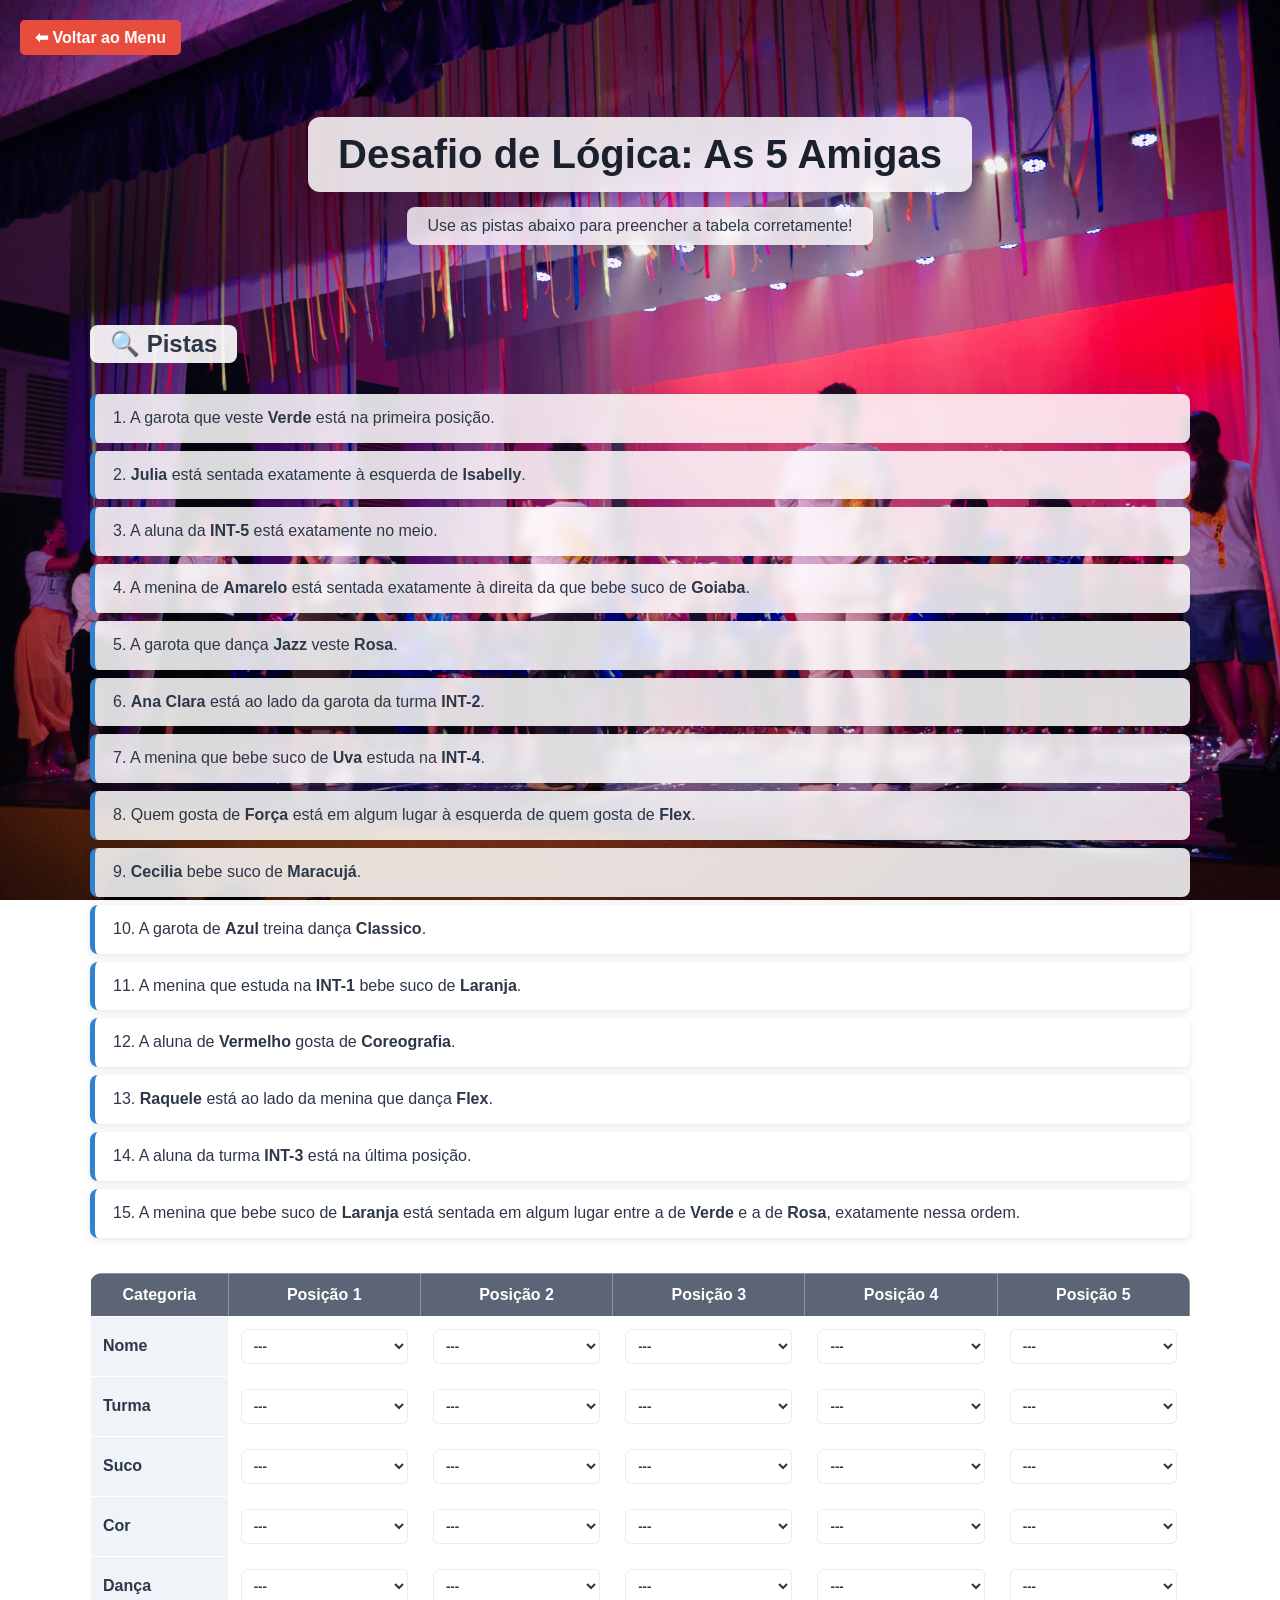
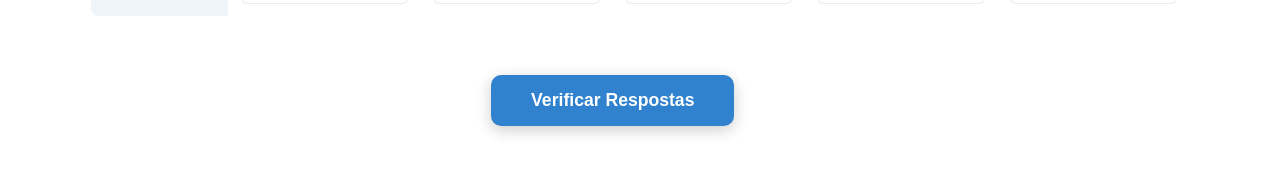
==== jogo1.html @ 6824f4b5 "Add files via upload" ====
<!DOCTYPE html>
<html lang="pt-BR">
<head>
    <meta charset="UTF-8">
    <meta name="viewport" content="width=device-width, initial-scale=1.0">
    <title>Jogo de Lógica - Amigas na Dança</title>
    <link rel="stylesheet" href="style.css">
</head>
<body>

<a href="index.html" class="btn-voltar-topo">⬅ Voltar ao Menu</a>
    <header>
        <h1>Desafio de Lógica: As 5 Amigas</h1>
        <p>Use as pistas abaixo para preencher a tabela corretamente!</p>
    </header>

    <main class="container">
        <section class="pistas-container">
            <h2>🔍 Pistas</h2>
            <ul id="lista-pistas">
                <li id="pista-1">1. A garota que veste <strong>Verde</strong> está na primeira posição.</li>
                <li id="pista-2">2. <strong>Julia</strong> está sentada exatamente à esquerda de <strong>Isabelly</strong>.</li>
                <li id="pista-3">3. A aluna da <strong>INT-5</strong> está exatamente no meio.</li>
                <li id="pista-4">4. A menina de <strong>Amarelo</strong> está sentada exatamente à direita da que bebe suco de <strong>Goiaba</strong>.</li>
                <li id="pista-5">5. A garota que dança <strong>Jazz</strong> veste <strong>Rosa</strong>.</li>
                <li id="pista-6">6. <strong>Ana Clara</strong> está ao lado da garota da turma <strong>INT-2</strong>.</li>
                <li id="pista-7">7. A menina que bebe suco de <strong>Uva</strong> estuda na <strong>INT-4</strong>.</li>
                <li id="pista-8">8. Quem gosta de <strong>Força</strong> está em algum lugar à esquerda de quem gosta de <strong>Flex</strong>.</li>
                <li id="pista-9">9. <strong>Cecilia</strong> bebe suco de <strong>Maracujá</strong>.</li>
                <li id="pista-10">10. A garota de <strong>Azul</strong> treina dança <strong>Classico</strong>.</li>
                <li id="pista-11">11. A menina que estuda na <strong>INT-1</strong> bebe suco de <strong>Laranja</strong>.</li>
                <li id="pista-12">12. A aluna de <strong>Vermelho</strong> gosta de <strong>Coreografia</strong>.</li>
                <li id="pista-13">13. <strong>Raquele</strong> está ao lado da menina que dança <strong>Flex</strong>.</li>
                <li id="pista-14">14. A aluna da turma <strong>INT-3</strong> está na última posição.</li>
                <li id="pista-15">15. A menina que bebe suco de <strong>Laranja</strong> está sentada em algum lugar entre a de <strong>Verde</strong> e a de <strong>Rosa</strong>, exatamente nessa ordem.</li>
            </ul>
        </section>

        <section class="tabuleiro-container">
            <table id="tabuleiro">
                <thead>
                    <tr>
                        <th>Categoria</th>
                        <th>Posição 1</th>
                        <th>Posição 2</th>
                        <th>Posição 3</th>
                        <th>Posição 4</th>
                        <th>Posição 5</th>
                    </tr>
                </thead>
                <tbody>
                    <tr data-categoria="Nome">
                        <td class="categoria-header">Nome</td>
                    </tr>
                    <tr data-categoria="Turma">
                        <td class="categoria-header">Turma</td>
                    </tr>
                    <tr data-categoria="Suco">
                        <td class="categoria-header">Suco</td>
                    </tr>
                    <tr data-categoria="Cor">
                        <td class="categoria-header">Cor</td>
                    </tr>
                    <tr data-categoria="Danca">
                        <td class="categoria-header">Dança</td>
                    </tr>
                </tbody>
            </table>

            <div class="acoes">
                <button id="btn-verificar">Verificar Respostas</button>
                <p id="mensagem-resultado"></p>
            </div>
        </section>
    </main>

    <script src="script.js"></script>
</body>
</html>
---- style.css ----
:root {
    --primary: #4a5568;
    --accent: #3182ce;
    --success: #38a169;
    --error: #e53e3e;
    --bg: #f7fafc;
    --text: #2d3748;
}

body {
    font-family: 'Segoe UI', Tahoma, Geneva, Verdana, sans-serif;
    
    /* Configuração da Imagem de Fundo Local */
    background-image: url('fundo.jpg'); 
    background-size: cover;             
    background-position: center;         
    background-repeat: no-repeat;        
    background-attachment: fixed;        
    
    color: var(--text);
    margin: 0;
    padding: 20px;
}

header {
    text-align: center;
    margin-bottom: 40px;
}

/* Título com fundo protetor */
header h1 {
    display: inline-block; /* Faz o fundo envolver apenas o texto */
    background: rgba(255, 255, 255, 0.85);
    padding: 15px 30px;
    border-radius: 12px;
    backdrop-filter: blur(8px);
    -webkit-backdrop-filter: blur(8px);
    box-shadow: 0 4px 15px rgba(0, 0, 0, 0.1);
    margin-bottom: 15px;
    color: #1a202c;
    font-size: 2.5rem;
}

/* Subtítulo com fundo protetor */
header p {
    display: block;
    max-width: fit-content;
    margin: 0 auto;
    background: rgba(255, 255, 255, 0.8);
    padding: 10px 20px;
    border-radius: 8px;
    backdrop-filter: blur(6px);
    -webkit-backdrop-filter: blur(6px);
    box-shadow: 0 2px 10px rgba(0, 0, 0, 0.05);
    font-weight: 500;
}

.container {
    display: block;
    max-width: 1100px;
    margin: 0 auto;
}

/* Container de Pistas sem fundo (Livre para ver a foto) */
.pistas-container {
    background: none;
    padding: 0;
    box-shadow: none;
    margin-bottom: 35px;
}

/* Título das pistas com fundo leve */
.pistas-container h2 {
    display: inline-block;
    background: rgba(255, 255, 255, 0.9);
    padding: 5px 20px;
    border-radius: 8px;
    margin-bottom: 15px;
}

.pistas-container ul {
    padding-left: 0;
    list-style-type: none;
    line-height: 1.8;
}

/* Frases individuais com tarja de fundo */
.pistas-container li {
    margin-bottom: 8px;
    padding: 10px 18px;
    border-radius: 8px;
    background: rgba(255, 255, 255, 0.85); 
    backdrop-filter: blur(5px);
    -webkit-backdrop-filter: blur(5px);
    box-shadow: 0 2px 8px rgba(0,0,0,0.1);
    display: block; /* Ocupa a largura disponível */
    width: 100%; 
    box-sizing: border-box;
    transition: all 0.3s ease;
    border-left: 5px solid var(--accent); /* Detalhe lateral para elegância */
}

/* Pista errada (Grifado vermelho) */
.pistas-container li.pista-errada {
    color: var(--error) !important;
    background-color: rgba(255, 235, 235, 0.95) !important;
    text-decoration: line-through underline !important;
    font-weight: bold !important;
    border-left-color: var(--error) !important;
}

/* Pista certa (Grifado cinza) */
.pistas-container li.pista-certa {
    color: #a0aec0 !important;
    background-color: rgba(247, 250, 252, 0.6) !important;
    text-decoration: line-through !important;
    font-weight: normal !important;
    border-left-color: #cbd5e0 !important;
}

.tabuleiro-container {
    background: none;
    padding: 0;
    box-shadow: none;
    margin-bottom: 25px;
}

/* Tabela transparente com efeito de vidro nas células */
table {
    width: 100%;
    border-collapse: collapse;
    background: none; 
    border-radius: 12px;
    overflow: hidden;
}

th, td {
    border: 1px solid rgba(255, 255, 255, 0.3);
    padding: 12px;
    text-align: center;
}

th {
    background-color: rgba(74, 85, 104, 0.9); 
    color: white;
}

td {
    background-color: rgba(255, 255, 255, 0.15); /* Células bem transparentes */
    backdrop-filter: blur(4px);
}

.categoria-header {
    font-weight: bold;
    background-color: rgba(237, 242, 247, 0.85) !important;
    text-align: left;
    color: var(--text);
}

/* MENUS DE SELEÇÃO: BLOQUEADOS PARA NÃO EXIBIREM BORDAS VERDES OU VERMELHAS */
#tabuleiro select {
    width: 100%;
    padding: 8px;
    
    /* Define uma borda fixa e neutra impedindo alterações externas */
    border: 1px solid rgba(226, 232, 240, 0.8) !important; 
    
    border-radius: 6px;
    background-color: rgba(255, 255, 255, 0.9);
    color: var(--text);
    font-weight: 600;
    cursor: pointer;
    outline: none !important;
    box-shadow: none !important;
    transition: background-color 0.3s ease;
}

#tabuleiro select:focus {
    outline: none !important;
    
    /* Mantém rigorosamente a mesma cor de borda quando clicado */
    border: 1px solid rgba(226, 232, 240, 0.8) !important; 
    
    background-color: #ffffff;
    box-shadow: none !important;
}

.acoes {
    margin-top: 30px;
    text-align: center;
}

button {
    background-color: var(--accent);
    color: white;
    border: none;
    padding: 15px 40px;
    font-size: 1.1rem;
    font-weight: bold;
    border-radius: 10px;
    cursor: pointer;
    transition: all 0.3s;
    box-shadow: 0 4px 15px rgba(0,0,0,0.2);
}

button:hover {
    background-color: #2b6cb0;
    transform: translateY(-2px);
    box-shadow: 0 6px 20px rgba(0,0,0,0.25);
}

#mensagem-resultado {
    margin-top: 20px;
    font-size: 1.2rem;
    font-weight: bold;
    background: rgba(255, 255, 255, 0.8);
    display: inline-block;
    padding: 10px 25px;
    border-radius: 8px;
}

.correto { color: var(--success); }
.incorreto { color: var(--error); }

.btn-voltar-topo {
    display: inline-block;
    background-color: #e74c3c;
    color: white;
    text-decoration: none;
    padding: 8px 15px;
    border-radius: 5px;
    font-weight: bold;
    margin-bottom: 15px;
    transition: 0.3s;
}

.btn-voltar-topo:hover {
    background-color: #c0392b;
    transform: scale(1.05);
}

header {
    text-align: center;
    padding: 20px;
}
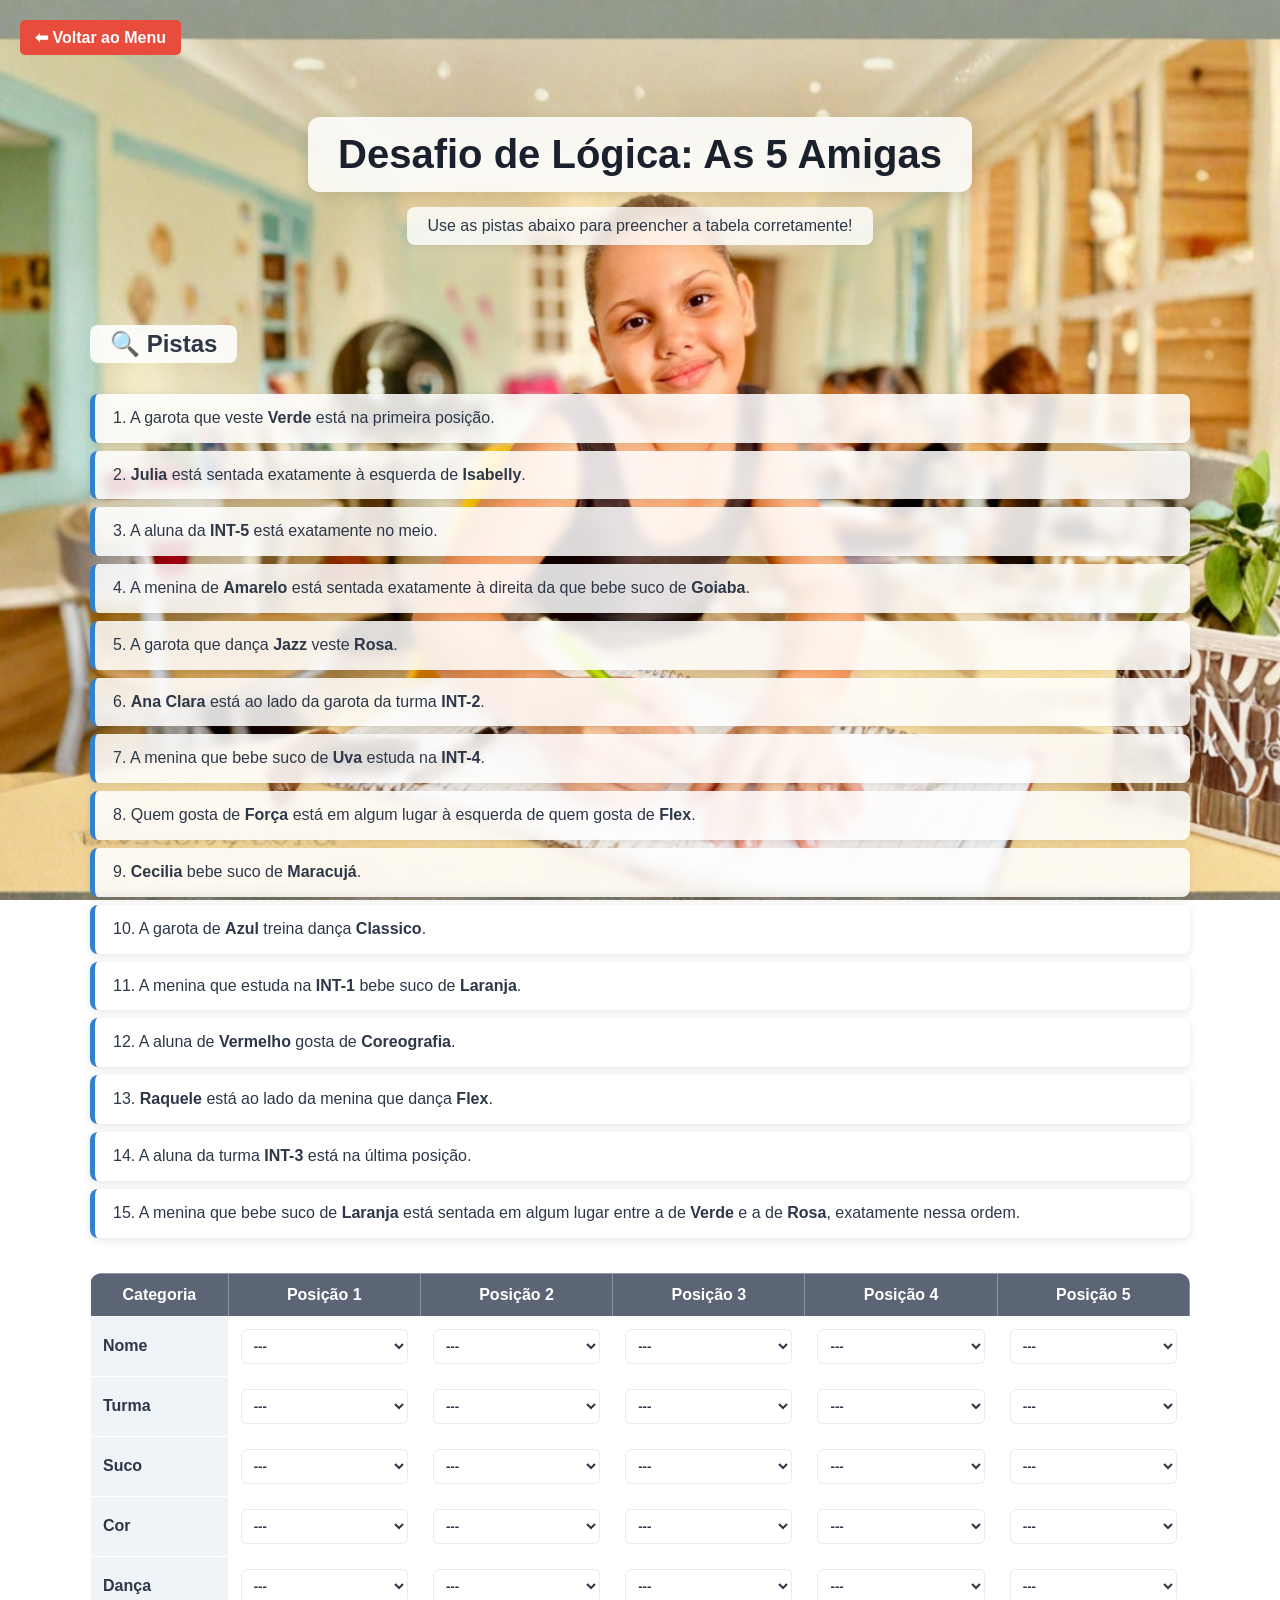
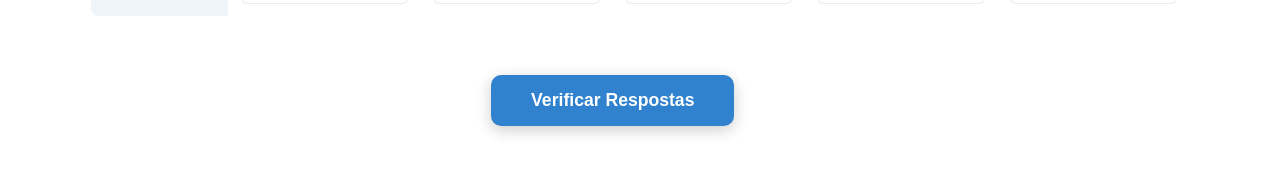
==== commit 8fe12280: "Add files via upload" ====
--- a/jogo1.html
+++ b/jogo1.html
@@ -3,8 +3,14 @@
 <head>
     <meta charset="UTF-8">
     <meta name="viewport" content="width=device-width, initial-scale=1.0">
-    <title>Jogo de Lógica - Amigas na Dança</title>
+    <title>Enigma 2: Mostra Coreográfica</title>
     <link rel="stylesheet" href="style.css">
+
+    <style>
+        body {
+            background-image: url('fundo-enigma1.jpg'); /* Nome exato da imagem do festival de dança */
+        }
+    </style>
 </head>
 <body>
 
--- a/style.css
+++ b/style.css
@@ -11,7 +11,6 @@
     font-family: 'Segoe UI', Tahoma, Geneva, Verdana, sans-serif;
     
     /* Configuração da Imagem de Fundo Local */
-    background-image: url('fundo.jpg'); 
     background-size: cover;             
     background-position: center;         
     background-repeat: no-repeat;        
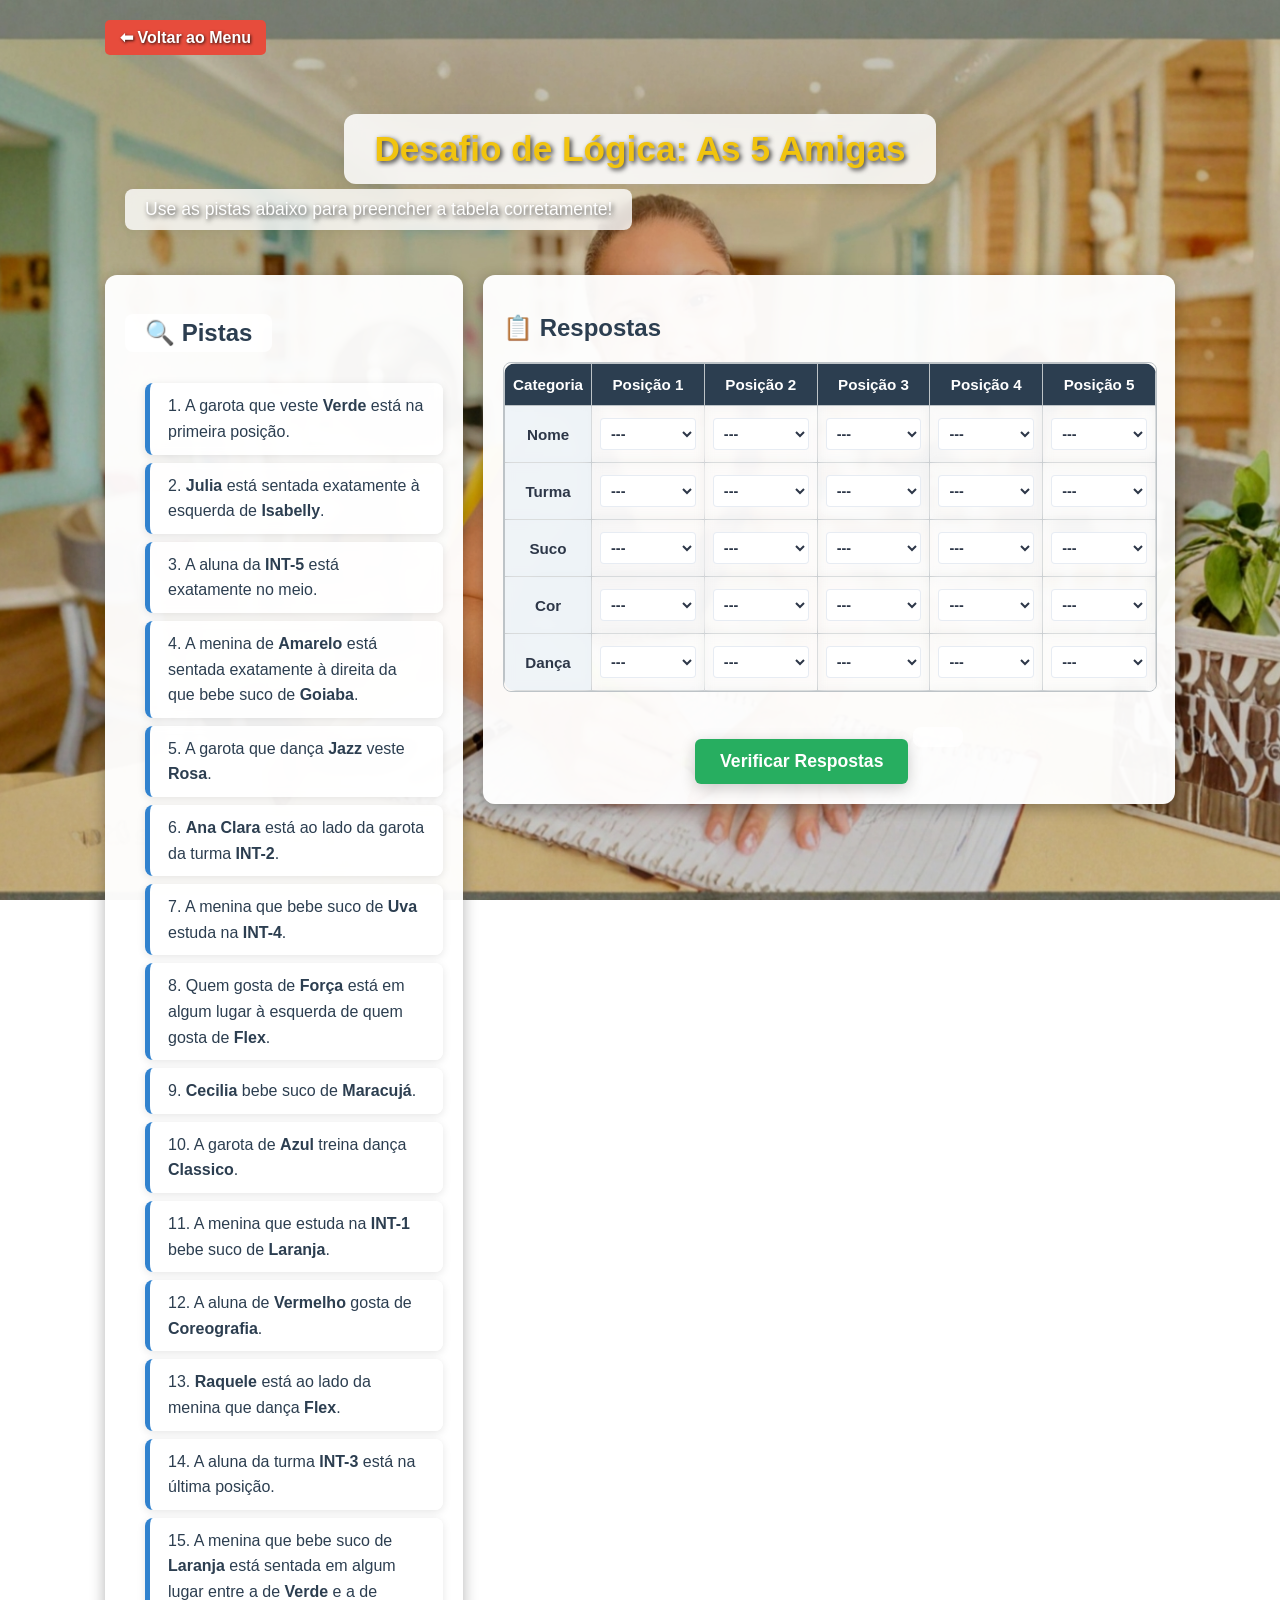
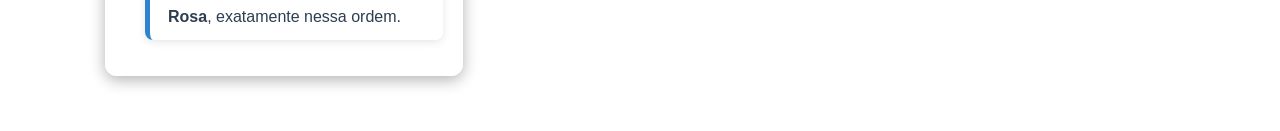
==== commit 763a176c: "Add files via upload" ====
--- a/jogo1.html
+++ b/jogo1.html
@@ -3,82 +3,234 @@
 <head>
     <meta charset="UTF-8">
     <meta name="viewport" content="width=device-width, initial-scale=1.0">
-    <title>Enigma 2: Mostra Coreográfica</title>
+    <title>Enigma 1: O Mistério das Alunas</title>
     <link rel="stylesheet" href="style.css">
 
     <style>
+        /* 1. SEGREDO DO RACHA CUCA: Remove o fundo do body e trata as margens */
         body {
-            background-image: url('fundo-enigma1.jpg'); /* Nome exato da imagem do festival de dança */
+            margin: 0;
+            padding: 0;
+            font-family: Arial, sans-serif;
+            min-height: 100vh;
+            position: relative;
+        }
+
+        /* 🖼️ DIV DE FUNDO BLINDADA: Imagem fixa e 100% proporcional em PC e Celular */
+        .bg-fixo-container {
+            position: fixed;
+            top: 0;
+            left: 0;
+            width: 100vw;
+            height: 100vh;
+            z-index: -2; /* Fica atrás de absolutamente tudo */
+            overflow: hidden;
+        }
+
+        .bg-fixo-container img {
+            width: 100%;
+            height: 100%;
+            object-fit: cover; /* Recorta as bordas se necessário, mas NUNCA estica */
+            object-position: center; /* Mantém o foco no meio da foto */
+        }
+
+        /* Máscara opcional para dar leitura aos textos */
+        .bg-overlay {
+            position: fixed;
+            top: 0;
+            left: 0;
+            width: 100vw;
+            height: 100vh;
+            background-color: rgba(0, 0, 0, 0.2); /* Deixa o fundo levemente mais escuro */
+            z-index: -1;
+        }
+
+        /* Estrutura do Conteúdo */
+        .container {
+            width: 100%;
+            max-width: 1100px;
+            margin: 0 auto;
+            padding: 20px 15px;
+            box-sizing: border-box;
+        }
+
+        .main-content {
+            display: flex;
+            flex-direction: column;
+            gap: 20px;
+        }
+
+        @media (min-width: 900px) {
+            .main-content {
+                flex-direction: row;
+                align-items: flex-start;
+            }
+            .pistas-container { flex: 1; }
+            .tabuleiro-container { flex: 1.2; }
+        }
+
+        .pistas-container, .tabuleiro-container {
+            background-color: rgba(255, 255, 255, 0.96);
+            padding: 20px;
+            border-radius: 12px;
+            box-shadow: 0 4px 15px rgba(0,0,0,0.3);
+            color: #2c3e50;
+            box-sizing: border-box;
+        }
+
+        /* 📱 ROLAGEM DA TABELA */
+        .table-wrapper {
+            width: 100%;
+            overflow-x: auto;
+            -webkit-overflow-scrolling: touch;
+            border-radius: 8px;
+            border: 1px solid #bdc3c7;
+            margin-bottom: 20px;
+        }
+
+        #tabuleiro {
+            width: 100%;
+            border-collapse: collapse;
+            min-width: 650px;
+        }
+
+        #tabuleiro th, #tabuleiro td {
+            padding: 12px 8px;
+            text-align: center;
+            border: 1px solid #bdc3c7;
+            font-size: 0.95rem;
+        }
+
+        th {
+            background-color: #2c3e50;
+            color: white;
+        }
+
+        .categoria-header {
+            background-color: #f8f9fa;
+            font-weight: bold;
+        }
+
+        #tabuleiro select {
+            width: 100%;
+            padding: 6px;
+            border-radius: 4px;
+            border: 1px solid #bdc3c7;
+            background-color: white;
+            font-size: 0.9rem;
+        }
+
+        .acoes {
+            text-align: center;
+            margin-top: 15px;
+        }
+
+        #btn-verificar {
+            background-color: #27ae60;
+            color: white;
+            border: none;
+            padding: 12px 25px;
+            font-size: 1.1rem;
+            font-weight: bold;
+            border-radius: 6px;
+            cursor: pointer;
+            transition: 0.2s;
+        }
+
+        #btn-verificar:hover {
+            background-color: #219653;
+            transform: scale(1.03);
+        }
+
+        #lista-pistas {
+            padding-left: 20px;
+            line-height: 1.6;
+        }
+
+        #lista-pistas li {
+            margin-bottom: 8px;
+            font-size: 1rem;
         }
     </style>
 </head>
 <body>
 
-<a href="index.html" class="btn-voltar-topo">⬅ Voltar ao Menu</a>
-    <header>
-        <h1>Desafio de Lógica: As 5 Amigas</h1>
-        <p>Use as pistas abaixo para preencher a tabela corretamente!</p>
-    </header>
-
-    <main class="container">
-        <section class="pistas-container">
-            <h2>🔍 Pistas</h2>
-            <ul id="lista-pistas">
-                <li id="pista-1">1. A garota que veste <strong>Verde</strong> está na primeira posição.</li>
-                <li id="pista-2">2. <strong>Julia</strong> está sentada exatamente à esquerda de <strong>Isabelly</strong>.</li>
-                <li id="pista-3">3. A aluna da <strong>INT-5</strong> está exatamente no meio.</li>
-                <li id="pista-4">4. A menina de <strong>Amarelo</strong> está sentada exatamente à direita da que bebe suco de <strong>Goiaba</strong>.</li>
-                <li id="pista-5">5. A garota que dança <strong>Jazz</strong> veste <strong>Rosa</strong>.</li>
-                <li id="pista-6">6. <strong>Ana Clara</strong> está ao lado da garota da turma <strong>INT-2</strong>.</li>
-                <li id="pista-7">7. A menina que bebe suco de <strong>Uva</strong> estuda na <strong>INT-4</strong>.</li>
-                <li id="pista-8">8. Quem gosta de <strong>Força</strong> está em algum lugar à esquerda de quem gosta de <strong>Flex</strong>.</li>
-                <li id="pista-9">9. <strong>Cecilia</strong> bebe suco de <strong>Maracujá</strong>.</li>
-                <li id="pista-10">10. A garota de <strong>Azul</strong> treina dança <strong>Classico</strong>.</li>
-                <li id="pista-11">11. A menina que estuda na <strong>INT-1</strong> bebe suco de <strong>Laranja</strong>.</li>
-                <li id="pista-12">12. A aluna de <strong>Vermelho</strong> gosta de <strong>Coreografia</strong>.</li>
-                <li id="pista-13">13. <strong>Raquele</strong> está ao lado da menina que dança <strong>Flex</strong>.</li>
-                <li id="pista-14">14. A aluna da turma <strong>INT-3</strong> está na última posição.</li>
-                <li id="pista-15">15. A menina que bebe suco de <strong>Laranja</strong> está sentada em algum lugar entre a de <strong>Verde</strong> e a de <strong>Rosa</strong>, exatamente nessa ordem.</li>
-            </ul>
-        </section>
-
-        <section class="tabuleiro-container">
-            <table id="tabuleiro">
-                <thead>
-                    <tr>
-                        <th>Categoria</th>
-                        <th>Posição 1</th>
-                        <th>Posição 2</th>
-                        <th>Posição 3</th>
-                        <th>Posição 4</th>
-                        <th>Posição 5</th>
-                    </tr>
-                </thead>
-                <tbody>
-                    <tr data-categoria="Nome">
-                        <td class="categoria-header">Nome</td>
-                    </tr>
-                    <tr data-categoria="Turma">
-                        <td class="categoria-header">Turma</td>
-                    </tr>
-                    <tr data-categoria="Suco">
-                        <td class="categoria-header">Suco</td>
-                    </tr>
-                    <tr data-categoria="Cor">
-                        <td class="categoria-header">Cor</td>
-                    </tr>
-                    <tr data-categoria="Danca">
-                        <td class="categoria-header">Dança</td>
-                    </tr>
-                </tbody>
-            </table>
-
-            <div class="acoes">
-                <button id="btn-verificar">Verificar Respostas</button>
-                <p id="mensagem-resultado"></p>
-            </div>
-        </section>
-    </main>
+    <div class="bg-fixo-container">
+        <img src="fundo-enigma1.jpg" alt="Fundo Festival de Dança">
+    </div>
+    <div class="bg-overlay"></div>
+
+    <div class="container">
+        <a href="index.html" class="btn-voltar-topo" style="display: inline-block; margin-bottom: 15px; color: white; text-decoration: none; font-weight: bold; text-shadow: 1px 1px 3px rgba(0,0,0,0.8);">⬅ Voltar ao Menu</a>
+        
+        <header style="text-align: center; color: white; margin-bottom: 25px; text-shadow: 2px 2px 5px rgba(0,0,0,0.8);">
+            <h1 style="color: #f1c40f; margin-bottom: 5px; font-size: 2.2rem;">Desafio de Lógica: As 5 Amigas</h1>
+            <p style="margin: 0; font-size: 1.1rem;">Use as pistas abaixo para preencher a tabela corretamente!</p>
+        </header>
+
+        <main class="main-content">
+            <section class="pistas-container">
+                <h2>🔍 Pistas</h2>
+                <ul id="lista-pistas">
+                    <li id="pista-1">1. A garota que veste <strong>Verde</strong> está na primeira posição.</li>
+                    <li id="pista-2">2. <strong>Julia</strong> está sentada exatamente à esquerda de <strong>Isabelly</strong>.</li>
+                    <li id="pista-3">3. A aluna da <strong>INT-5</strong> está exatamente no meio.</li>
+                    <li id="pista-4">4. A menina de <strong>Amarelo</strong> está sentada exatamente à direita da que bebe suco de <strong>Goiaba</strong>.</li>
+                    <li id="pista-5">5. A garota que dança <strong>Jazz</strong> veste <strong>Rosa</strong>.</li>
+                    <li id="pista-6">6. <strong>Ana Clara</strong> está ao lado da garota da turma <strong>INT-2</strong>.</li>
+                    <li id="pista-7">7. A menina que bebe suco de <strong>Uva</strong> estuda na <strong>INT-4</strong>.</li>
+                    <li id="pista-8">8. Quem gosta de <strong>Força</strong> está em algum lugar à esquerda de quem gosta de <strong>Flex</strong>.</li>
+                    <li id="pista-9">9. <strong>Cecilia</strong> bebe suco de <strong>Maracujá</strong>.</li>
+                    <li id="pista-10">10. A garota de <strong>Azul</strong> treina dança <strong>Classico</strong>.</li>
+                    <li id="pista-11">11. A menina que estuda na <strong>INT-1</strong> bebe suco de <strong>Laranja</strong>.</li>
+                    <li id="pista-12">12. A aluna de <strong>Vermelho</strong> gosta de <strong>Coreografia</strong>.</li>
+                    <li id="pista-13">13. <strong>Raquele</strong> está ao lado da menina que dança <strong>Flex</strong>.</li>
+                    <li id="pista-14">14. A aluna da turma <strong>INT-3</strong> está na última posição.</li>
+                    <li id="pista-15">15. A menina que bebe suco de <strong>Laranja</strong> está sentada em algum lugar entre a de <strong>Verde</strong> e a de <strong>Rosa</strong>, exatamente nessa ordem.</li>
+                </ul>
+            </section>
+
+            <section class="tabuleiro-container">
+                <h2>📋 Respostas</h2>
+                <div class="table-wrapper">
+                    <table id="tabuleiro">
+                        <thead>
+                            <tr>
+                                <th>Categoria</th>
+                                <th>Posição 1</th>
+                                <th>Posição 2</th>
+                                <th>Posição 3</th>
+                                <th>Posição 4</th>
+                                <th>Posição 5</th>
+                            </tr>
+                        </thead>
+                        <tbody>
+                            <tr data-categoria="Nome">
+                                <td class="categoria-header">Nome</td>
+                            </tr>
+                            <tr data-categoria="Turma">
+                                <td class="categoria-header">Turma</td>
+                            </tr>
+                            <tr data-categoria="Suco">
+                                <td class="categoria-header">Suco</td>
+                            </tr>
+                            <tr data-categoria="Cor">
+                                <td class="categoria-header">Cor</td>
+                            </tr>
+                            <tr data-categoria="Danca">
+                                <td class="categoria-header">Dança</td>
+                            </tr>
+                        </tbody>
+                    </table>
+                </div>
+
+                <div class="acoes">
+                    <button id="btn-verificar">Verificar Respostas</button>
+                    <p id="mensagem-resultado" style="margin-top: 15px; font-weight: bold;"></p>
+                </div>
+            </section>
+        </main>
+    </div>
 
     <script src="script.js"></script>
 </body>
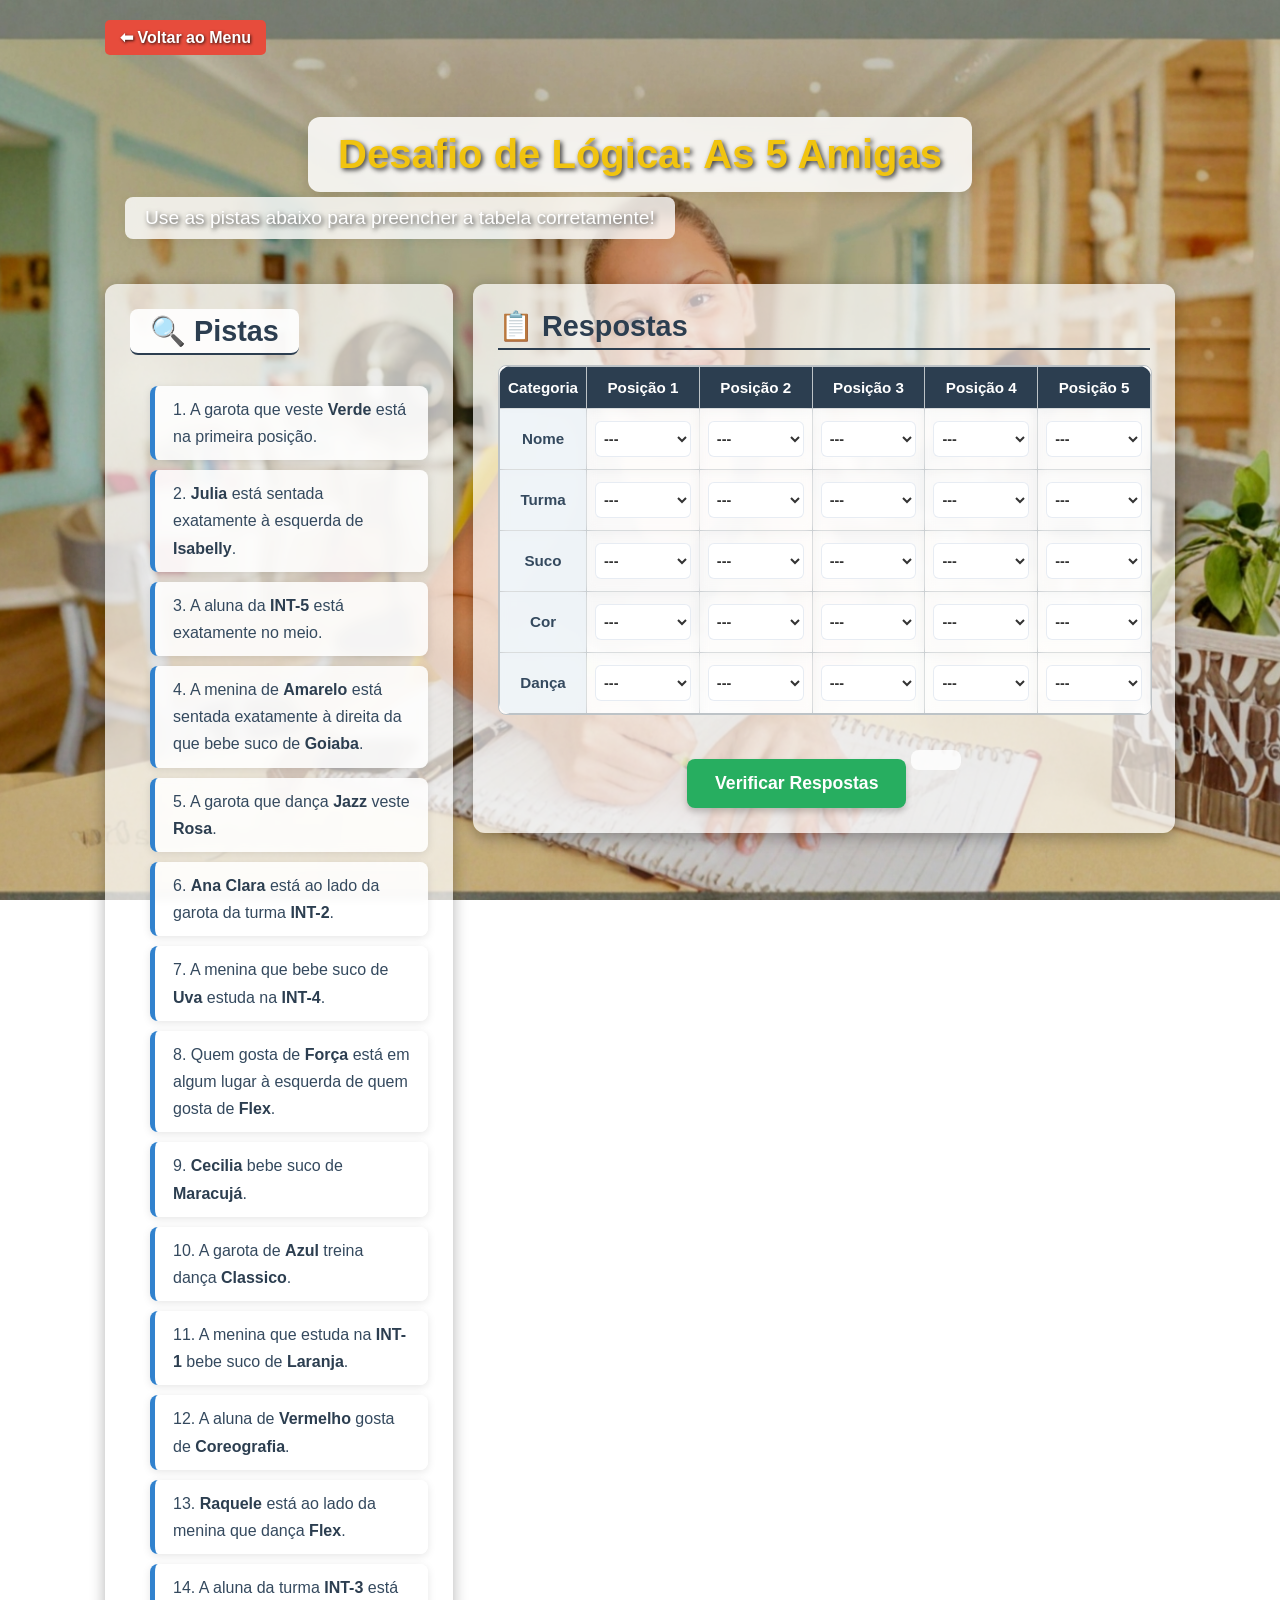
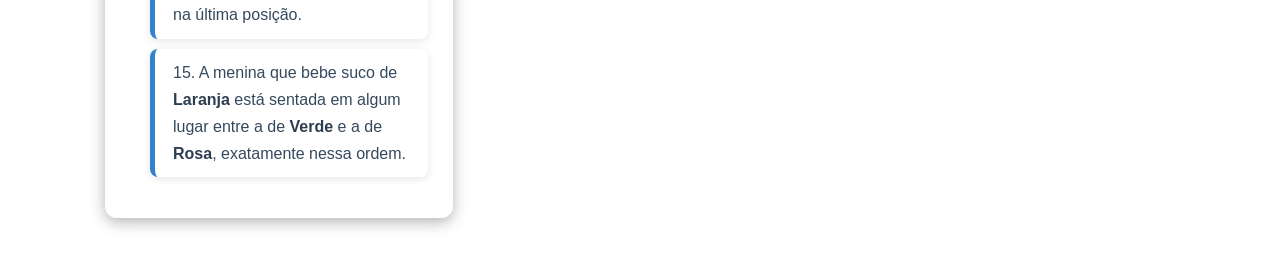
==== commit e1281483: "Add files via upload" ====
--- a/jogo1.html
+++ b/jogo1.html
@@ -11,9 +11,10 @@
         body {
             margin: 0;
             padding: 0;
-            font-family: Arial, sans-serif;
+            font-family: 'Segoe UI', Tahoma, Geneva, Verdana, sans-serif; /* Fonte mais moderna */
             min-height: 100vh;
             position: relative;
+            overflow-x: hidden; /* Impede rolagem horizontal geral */
         }
 
         /* 🖼️ DIV DE FUNDO BLINDADA: Imagem fixa e 100% proporcional em PC e Celular */
@@ -52,6 +53,8 @@
             margin: 0 auto;
             padding: 20px 15px;
             box-sizing: border-box;
+            position: relative;
+            z-index: 1;
         }
 
         .main-content {
@@ -69,12 +72,13 @@
             .tabuleiro-container { flex: 1.2; }
         }
 
+        /* 🎨 NOVO ESTILO: Fundo semitransparente igual ao Enigma 2 */
         .pistas-container, .tabuleiro-container {
-            background-color: rgba(255, 255, 255, 0.96);
-            padding: 20px;
+            background-color: rgba(255, 255, 255, 0.7); /* Branco com 70% de opacidade */
+            padding: 25px;
             border-radius: 12px;
             box-shadow: 0 4px 15px rgba(0,0,0,0.3);
-            color: #2c3e50;
+            color: #2c3e50; /* Azul escuro para o texto */
             box-sizing: border-box;
         }
 
@@ -86,6 +90,7 @@
             border-radius: 8px;
             border: 1px solid #bdc3c7;
             margin-bottom: 20px;
+            background-color: rgba(255, 255, 255, 0.9); /* Um pouco mais opaco para a tabela */
         }
 
         #tabuleiro {
@@ -102,54 +107,97 @@
         }
 
         th {
-            background-color: #2c3e50;
+            background-color: #2c3e50; /* Azul escuro para o cabeçalho */
             color: white;
+            font-weight: 600;
         }
 
         .categoria-header {
             background-color: #f8f9fa;
-            font-weight: bold;
-        }
-
+            font-weight: 600;
+            color: #34495e;
+        }
+
+        /* Ajuste fino nos menus de opções (Selects) injetados pelo JS */
         #tabuleiro select {
             width: 100%;
-            padding: 6px;
-            border-radius: 4px;
+            padding: 8px 4px;
+            font-size: 0.9rem;
+            border-radius: 6px;
             border: 1px solid #bdc3c7;
-            background-color: white;
-            font-size: 0.9rem;
+            background-color: #ffffff;
+            color: #333333;
+            box-sizing: border-box;
+            cursor: pointer;
         }
 
         .acoes {
             text-align: center;
-            margin-top: 15px;
+            margin-top: 20px;
         }
 
         #btn-verificar {
             background-color: #27ae60;
             color: white;
             border: none;
-            padding: 12px 25px;
+            padding: 14px 28px;
             font-size: 1.1rem;
-            font-weight: bold;
-            border-radius: 6px;
+            font-weight: 600;
+            border-radius: 8px;
             cursor: pointer;
-            transition: 0.2s;
+            transition: all 0.2s ease;
+            box-shadow: 0 4px 6px rgba(0,0,0,0.2);
         }
 
         #btn-verificar:hover {
             background-color: #219653;
             transform: scale(1.03);
+            box-shadow: 0 6px 8px rgba(0,0,0,0.3);
+        }
+
+        /* Títulos e Pistas */
+        h1, h2 {
+            font-weight: 700;
+            color: #2c3e50; /* Azul escuro para os títulos */
+        }
+
+        h2 {
+            font-size: 1.8rem;
+            margin-top: 0;
+            margin-bottom: 15px;
+            border-bottom: 2px solid #2c3e50;
+            padding-bottom: 5px;
         }
 
         #lista-pistas {
             padding-left: 20px;
-            line-height: 1.6;
+            line-height: 1.7;
         }
 
         #lista-pistas li {
-            margin-bottom: 8px;
+            margin-bottom: 10px;
             font-size: 1rem;
+            color: #34495e; /* Azul um pouco mais claro para as pistas */
+        }
+
+        #lista-pistas strong {
+            color: #2c3e50;
+            font-weight: 700;
+        }
+
+        /* Botão voltar ajustado */
+        .btn-voltar-topo {
+            display: inline-block;
+            margin-bottom: 15px;
+            color: white;
+            text-decoration: none;
+            font-weight: bold;
+            text-shadow: 1px 1px 3px rgba(0,0,0,0.8);
+            transition: transform 0.2s;
+        }
+        
+        .btn-voltar-topo:hover {
+            transform: scale(1.05);
         }
     </style>
 </head>
@@ -161,11 +209,11 @@
     <div class="bg-overlay"></div>
 
     <div class="container">
-        <a href="index.html" class="btn-voltar-topo" style="display: inline-block; margin-bottom: 15px; color: white; text-decoration: none; font-weight: bold; text-shadow: 1px 1px 3px rgba(0,0,0,0.8);">⬅ Voltar ao Menu</a>
+        <a href="index.html" class="btn-voltar-topo">⬅ Voltar ao Menu</a>
         
         <header style="text-align: center; color: white; margin-bottom: 25px; text-shadow: 2px 2px 5px rgba(0,0,0,0.8);">
-            <h1 style="color: #f1c40f; margin-bottom: 5px; font-size: 2.2rem;">Desafio de Lógica: As 5 Amigas</h1>
-            <p style="margin: 0; font-size: 1.1rem;">Use as pistas abaixo para preencher a tabela corretamente!</p>
+            <h1 style="color: #f1c40f; margin-bottom: 5px; font-size: 2.5rem; font-weight: 800;">Desafio de Lógica: As 5 Amigas</h1>
+            <p style="margin: 0; font-size: 1.2rem;">Use as pistas abaixo para preencher a tabela corretamente!</p>
         </header>
 
         <main class="main-content">
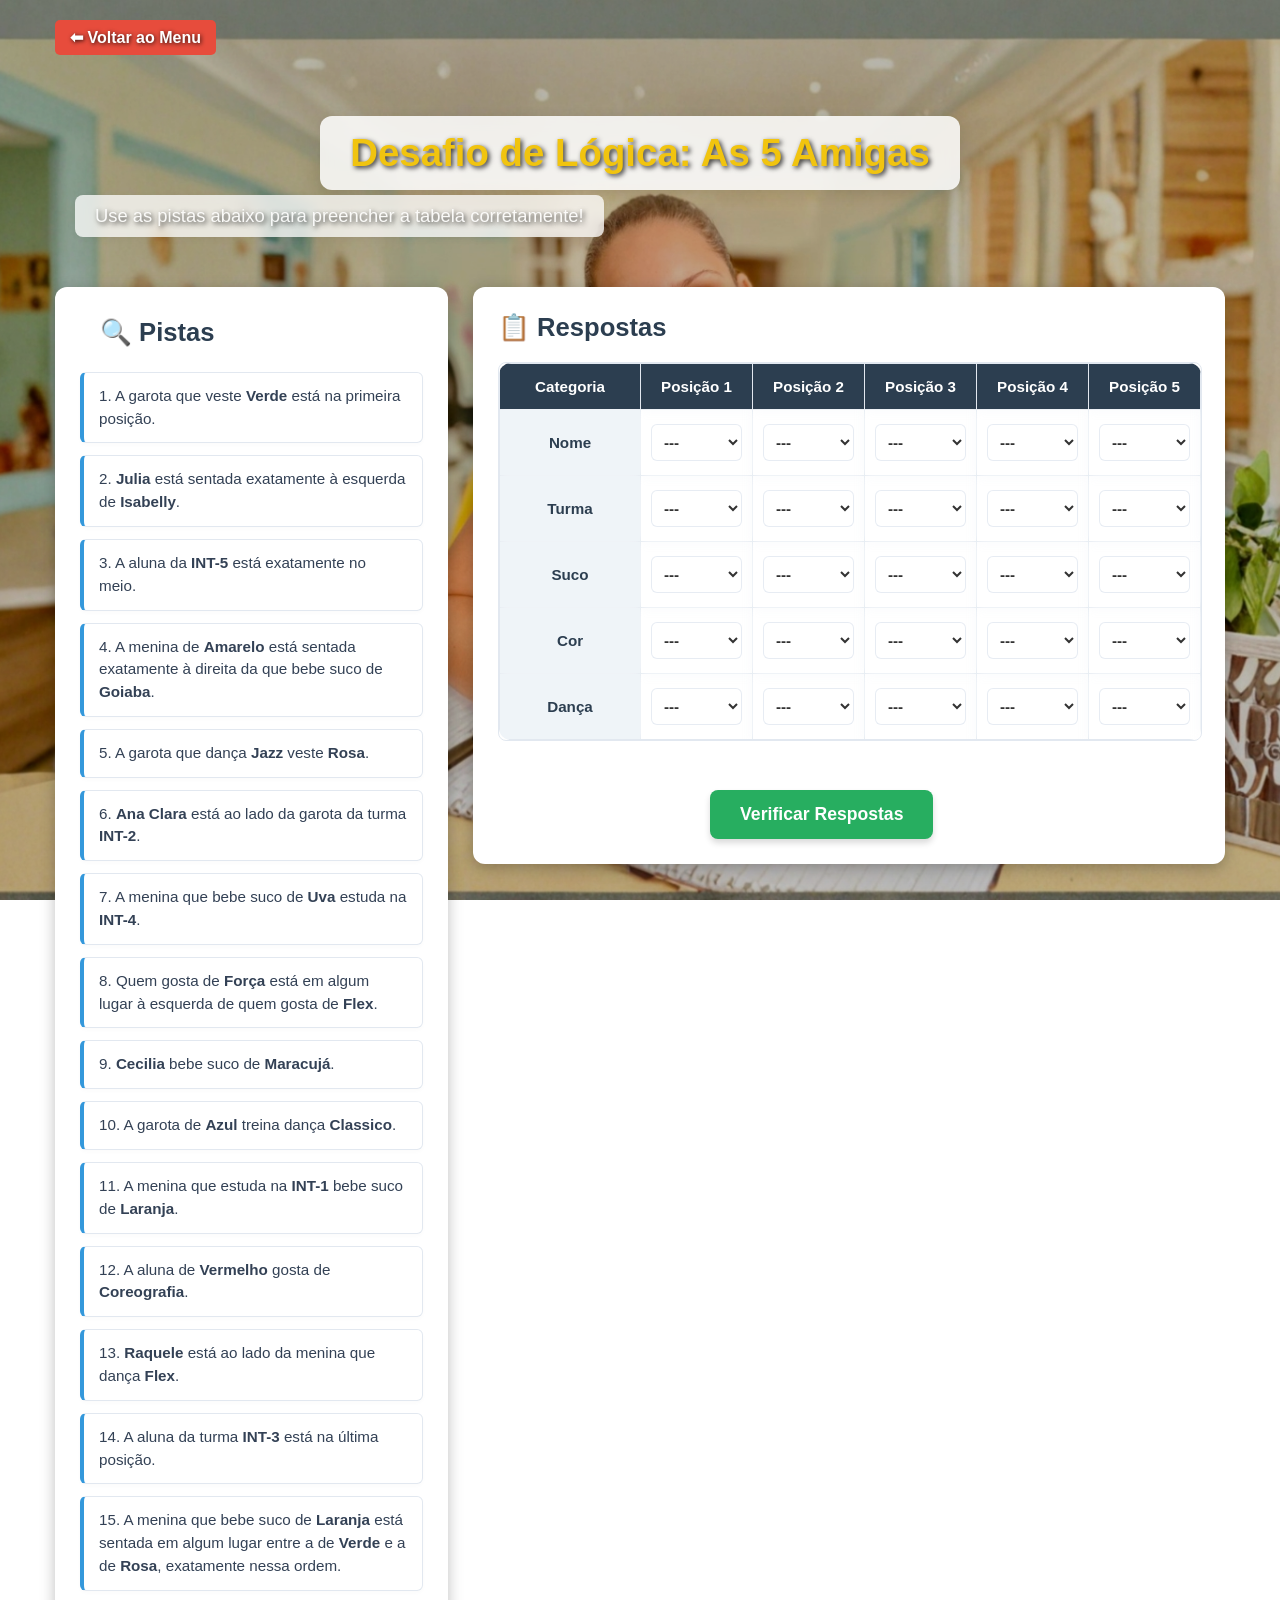
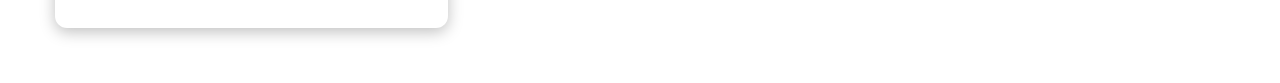
==== commit db1ee47d: "Add files via upload" ====
--- a/jogo1.html
+++ b/jogo1.html
@@ -7,49 +7,49 @@
     <link rel="stylesheet" href="style.css">
 
     <style>
-        /* 1. SEGREDO DO RACHA CUCA: Remove o fundo do body e trata as margens */
+        /* Configurações básicas e zeramento de margens */
         body {
             margin: 0;
             padding: 0;
-            font-family: 'Segoe UI', Tahoma, Geneva, Verdana, sans-serif; /* Fonte mais moderna */
+            font-family: Arial, sans-serif;
             min-height: 100vh;
             position: relative;
-            overflow-x: hidden; /* Impede rolagem horizontal geral */
-        }
-
-        /* 🖼️ DIV DE FUNDO BLINDADA: Imagem fixa e 100% proporcional em PC e Celular */
+            overflow-x: hidden;
+        }
+
+        /* 🖼️ MOTOR DE FUNDO ADAPTÁVEL (Preenche sem esticar e sem travar em celulares) */
         .bg-fixo-container {
             position: fixed;
             top: 0;
             left: 0;
             width: 100vw;
             height: 100vh;
-            z-index: -2; /* Fica atrás de absolutamente tudo */
+            z-index: -2;
             overflow: hidden;
         }
 
         .bg-fixo-container img {
             width: 100%;
             height: 100%;
-            object-fit: cover; /* Recorta as bordas se necessário, mas NUNCA estica */
-            object-position: center; /* Mantém o foco no meio da foto */
-        }
-
-        /* Máscara opcional para dar leitura aos textos */
+            object-fit: cover;
+            object-position: center;
+        }
+
+        /* Máscara escura sutil sobre o fundo para destacar os blocos brancos */
         .bg-overlay {
             position: fixed;
             top: 0;
             left: 0;
             width: 100vw;
             height: 100vh;
-            background-color: rgba(0, 0, 0, 0.2); /* Deixa o fundo levemente mais escuro */
+            background-color: rgba(0, 0, 0, 0.25);
             z-index: -1;
         }
 
-        /* Estrutura do Conteúdo */
+        /* Container principal */
         .container {
             width: 100%;
-            max-width: 1100px;
+            max-width: 1200px;
             margin: 0 auto;
             padding: 20px 15px;
             box-sizing: border-box;
@@ -57,147 +57,150 @@
             z-index: 1;
         }
 
+        /* Alinhamento lado a lado no Computador */
         .main-content {
             display: flex;
             flex-direction: column;
-            gap: 20px;
-        }
-
-        @media (min-width: 900px) {
+            gap: 25px;
+        }
+
+        @media (min-width: 950px) {
             .main-content {
                 flex-direction: row;
                 align-items: flex-start;
             }
             .pistas-container { flex: 1; }
-            .tabuleiro-container { flex: 1.2; }
-        }
-
-        /* 🎨 NOVO ESTILO: Fundo semitransparente igual ao Enigma 2 */
+            .tabuleiro-container { flex: 1.4; }
+        }
+
+        /* 🎨 CORREÇÃO: Blocos brancos 100% opacos, exatamente como na sua imagem */
         .pistas-container, .tabuleiro-container {
-            background-color: rgba(255, 255, 255, 0.7); /* Branco com 70% de opacidade */
+            background-color: #ffffff !important; /* Branco sólido, sem transparência */
             padding: 25px;
             border-radius: 12px;
-            box-shadow: 0 4px 15px rgba(0,0,0,0.3);
-            color: #2c3e50; /* Azul escuro para o texto */
+            box-shadow: 0 4px 15px rgba(0, 0, 0, 0.25);
+            color: #2c3e50;
             box-sizing: border-box;
         }
 
-        /* 📱 ROLAGEM DA TABELA */
+        /* Títulos dos blocos internos */
+        .pistas-container h2, .tabuleiro-container h2 {
+            font-size: 1.6rem;
+            margin-top: 0;
+            margin-bottom: 20px;
+            color: #2c3e50;
+            display: flex;
+            align-items: center;
+            gap: 10px;
+        }
+
+        /* 📱 SUPORTE RESPONSIVO PARA A TABELA */
         .table-wrapper {
             width: 100%;
             overflow-x: auto;
             -webkit-overflow-scrolling: touch;
             border-radius: 8px;
-            border: 1px solid #bdc3c7;
-            margin-bottom: 20px;
-            background-color: rgba(255, 255, 255, 0.9); /* Um pouco mais opaco para a tabela */
+            border: 1px solid #e2e8f0;
+            background-color: #ffffff;
         }
 
         #tabuleiro {
             width: 100%;
             border-collapse: collapse;
-            min-width: 650px;
+            min-width: 700px; /* Impede que a tabela esmague e distorça no mobile */
         }
 
         #tabuleiro th, #tabuleiro td {
-            padding: 12px 8px;
+            padding: 14px 10px;
             text-align: center;
-            border: 1px solid #bdc3c7;
+            border: 1px solid #e2e8f0;
             font-size: 0.95rem;
         }
 
+        /* Estilo do Cabeçalho Escuro conforme a imagem */
         th {
-            background-color: #2c3e50; /* Azul escuro para o cabeçalho */
-            color: white;
-            font-weight: 600;
-        }
-
+            background-color: #2c3e50;
+            color: #ffffff;
+            font-weight: bold;
+        }
+
+        /* Cabeçalho lateral das categorias */
         .categoria-header {
-            background-color: #f8f9fa;
-            font-weight: 600;
-            color: #34495e;
-        }
-
-        /* Ajuste fino nos menus de opções (Selects) injetados pelo JS */
+            background-color: #f8fafc;
+            font-weight: bold;
+            color: #2c3e50;
+            width: 120px;
+        }
+
+        /* Estilização dos menus Select */
         #tabuleiro select {
             width: 100%;
-            padding: 8px 4px;
-            font-size: 0.9rem;
+            padding: 8px;
+            font-size: 0.95rem;
             border-radius: 6px;
-            border: 1px solid #bdc3c7;
+            border: 1px solid #cbd5e1;
             background-color: #ffffff;
             color: #333333;
             box-sizing: border-box;
-            cursor: pointer;
-        }
-
+            outline: none;
+        }
+
+        /* Customização dos itens da lista de pistas */
+        #lista-pistas {
+            list-style: none;
+            padding: 0;
+            margin: 0;
+        }
+
+        #lista-pistas li {
+            background-color: #ffffff;
+            border: 1px solid #e2e8f0;
+            border-left: 4px solid #3498db; /* Detalhe azul lateral charmoso */
+            padding: 12px 15px;
+            margin-bottom: 12px;
+            border-radius: 6px;
+            font-size: 0.95rem;
+            line-height: 1.5;
+            color: #334155;
+            box-shadow: 0 2px 4px rgba(0,0,0,0.02);
+        }
+
+        /* Área de verificação */
         .acoes {
             text-align: center;
-            margin-top: 20px;
+            margin-top: 25px;
         }
 
         #btn-verificar {
             background-color: #27ae60;
             color: white;
             border: none;
-            padding: 14px 28px;
+            padding: 14px 30px;
             font-size: 1.1rem;
-            font-weight: 600;
+            font-weight: bold;
             border-radius: 8px;
             cursor: pointer;
-            transition: all 0.2s ease;
-            box-shadow: 0 4px 6px rgba(0,0,0,0.2);
+            transition: background-color 0.2s, transform 0.1s;
+            box-shadow: 0 4px 6px rgba(0,0,0,0.15);
         }
 
         #btn-verificar:hover {
             background-color: #219653;
-            transform: scale(1.03);
-            box-shadow: 0 6px 8px rgba(0,0,0,0.3);
-        }
-
-        /* Títulos e Pistas */
-        h1, h2 {
-            font-weight: 700;
-            color: #2c3e50; /* Azul escuro para os títulos */
-        }
-
-        h2 {
-            font-size: 1.8rem;
-            margin-top: 0;
-            margin-bottom: 15px;
-            border-bottom: 2px solid #2c3e50;
-            padding-bottom: 5px;
-        }
-
-        #lista-pistas {
-            padding-left: 20px;
-            line-height: 1.7;
-        }
-
-        #lista-pistas li {
-            margin-bottom: 10px;
-            font-size: 1rem;
-            color: #34495e; /* Azul um pouco mais claro para as pistas */
-        }
-
-        #lista-pistas strong {
-            color: #2c3e50;
-            font-weight: 700;
-        }
-
-        /* Botão voltar ajustado */
+            transform: translateY(-1px);
+        }
+
+        #btn-verificar:active {
+            transform: translateY(1px);
+        }
+
+        /* Botão superior Voltar */
         .btn-voltar-topo {
             display: inline-block;
             margin-bottom: 15px;
             color: white;
             text-decoration: none;
             font-weight: bold;
-            text-shadow: 1px 1px 3px rgba(0,0,0,0.8);
-            transition: transform 0.2s;
-        }
-        
-        .btn-voltar-topo:hover {
-            transform: scale(1.05);
+            text-shadow: 1px 1px 4px rgba(0,0,0,0.8);
         }
     </style>
 </head>
@@ -211,9 +214,9 @@
     <div class="container">
         <a href="index.html" class="btn-voltar-topo">⬅ Voltar ao Menu</a>
         
-        <header style="text-align: center; color: white; margin-bottom: 25px; text-shadow: 2px 2px 5px rgba(0,0,0,0.8);">
-            <h1 style="color: #f1c40f; margin-bottom: 5px; font-size: 2.5rem; font-weight: 800;">Desafio de Lógica: As 5 Amigas</h1>
-            <p style="margin: 0; font-size: 1.2rem;">Use as pistas abaixo para preencher a tabela corretamente!</p>
+        <header style="text-align: center; color: white; margin-bottom: 30px; text-shadow: 2px 2px 5px rgba(0,0,0,0.8);">
+            <h1 style="color: #f1c40f; margin-bottom: 5px; font-size: 2.4rem;">Desafio de Lógica: As 5 Amigas</h1>
+            <p style="margin: 0; font-size: 1.15rem; opacity: 0.95;">Use as pistas abaixo para preencher a tabela corretamente!</p>
         </header>
 
         <main class="main-content">
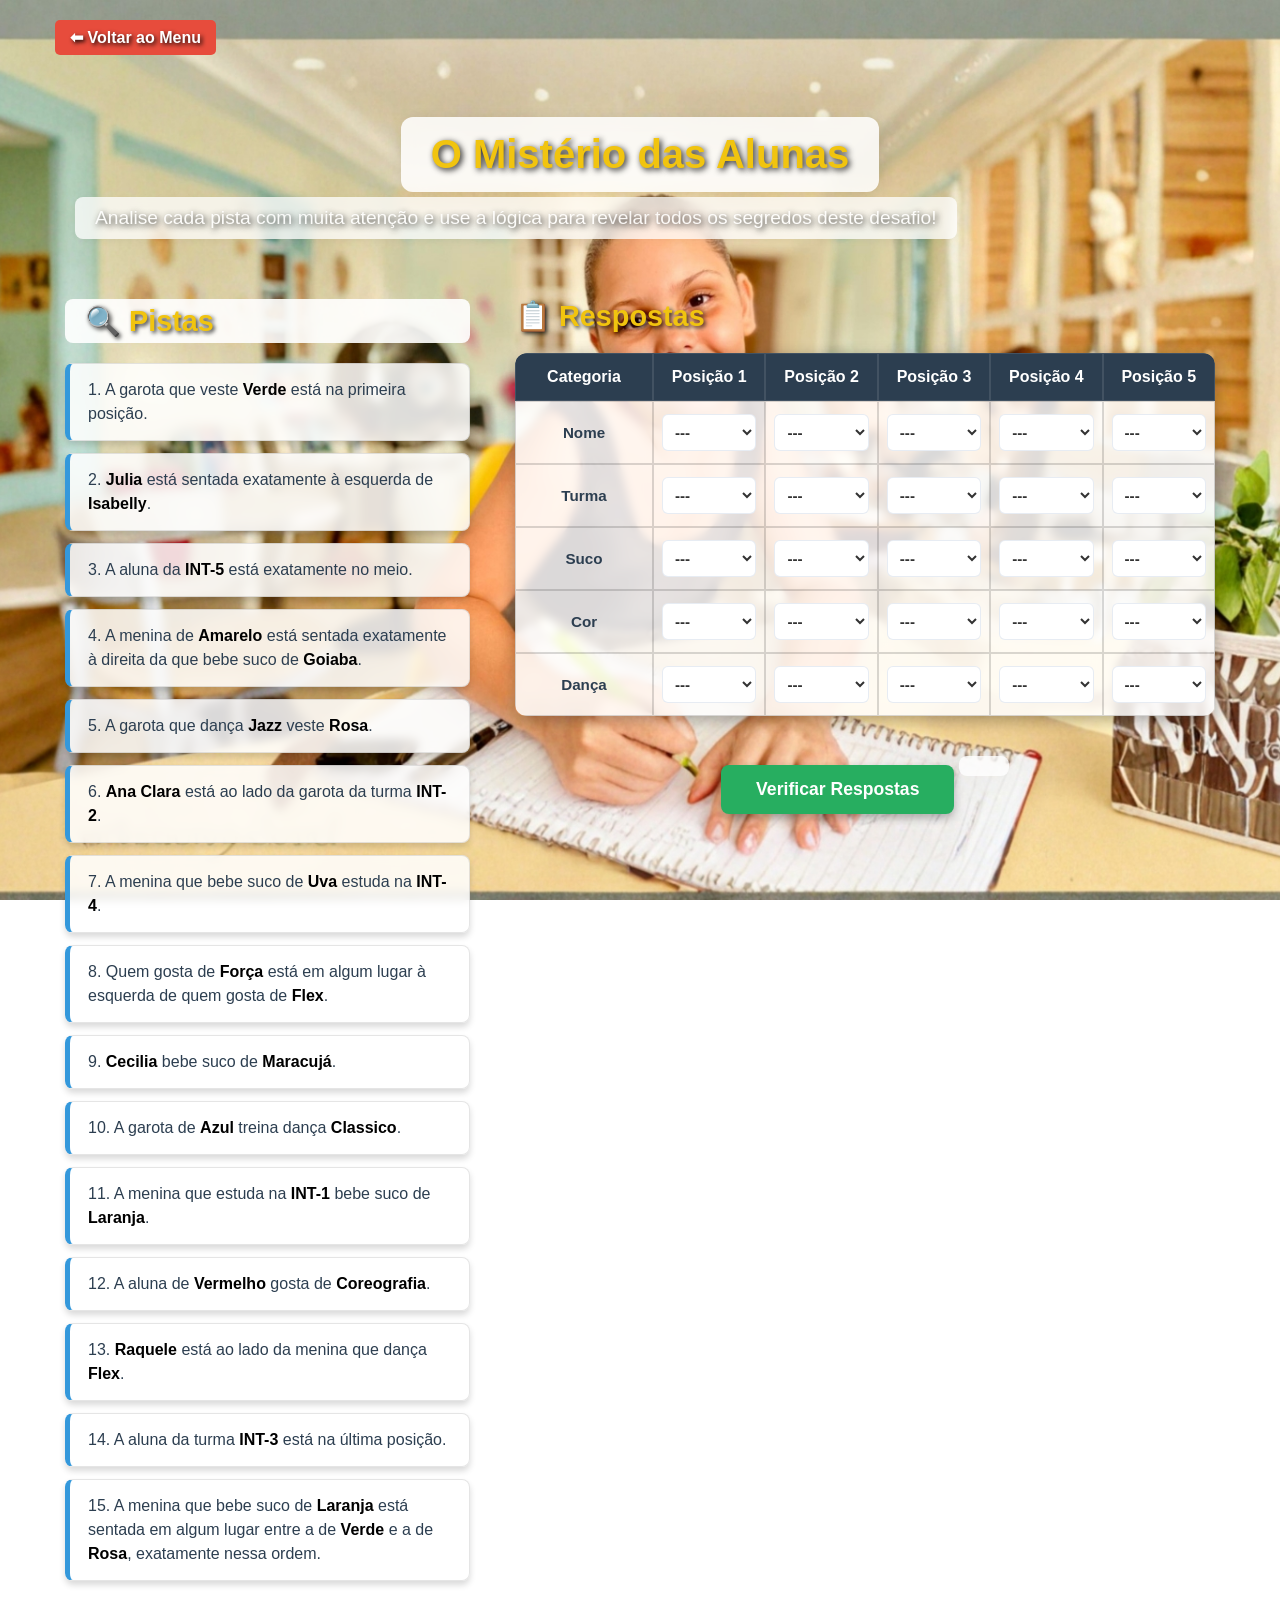
==== commit c3cea29a: "Add files via upload" ====
--- a/jogo1.html
+++ b/jogo1.html
@@ -3,7 +3,7 @@
 <head>
     <meta charset="UTF-8">
     <meta name="viewport" content="width=device-width, initial-scale=1.0">
-    <title>Enigma 1: O Mistério das Alunas</title>
+    <title>O Mistério das Alunas</title>
     <link rel="stylesheet" href="style.css">
 
     <style>
@@ -35,17 +35,6 @@
             object-position: center;
         }
 
-        /* Máscara escura sutil sobre o fundo para destacar os blocos brancos */
-        .bg-overlay {
-            position: fixed;
-            top: 0;
-            left: 0;
-            width: 100vw;
-            height: 100vh;
-            background-color: rgba(0, 0, 0, 0.25);
-            z-index: -1;
-        }
-
         /* Container principal */
         .container {
             width: 100%;
@@ -73,22 +62,20 @@
             .tabuleiro-container { flex: 1.4; }
         }
 
-        /* 🎨 CORREÇÃO: Blocos brancos 100% opacos, exatamente como na sua imagem */
+        /* 🎨 REMOVIDO OS FUNDOS DOS CONTÊINERES GERAIS */
         .pistas-container, .tabuleiro-container {
-            background-color: #ffffff !important; /* Branco sólido, sem transparência */
-            padding: 25px;
-            border-radius: 12px;
-            box-shadow: 0 4px 15px rgba(0, 0, 0, 0.25);
-            color: #2c3e50;
+            background-color: transparent !important; /* Totalmente invisível por fora */
+            padding: 10px;
             box-sizing: border-box;
         }
 
-        /* Títulos dos blocos internos */
+        /* Títulos principais em Amarelo para alto contraste no fundo */
         .pistas-container h2, .tabuleiro-container h2 {
-            font-size: 1.6rem;
+            font-size: 1.8rem;
             margin-top: 0;
             margin-bottom: 20px;
-            color: #2c3e50;
+            color: #f1c40f; 
+            text-shadow: 2px 2px 4px rgba(0,0,0,0.8);
             display: flex;
             align-items: center;
             gap: 10px;
@@ -99,40 +86,46 @@
             width: 100%;
             overflow-x: auto;
             -webkit-overflow-scrolling: touch;
-            border-radius: 8px;
-            border: 1px solid #e2e8f0;
-            background-color: #ffffff;
+            border-radius: 10px;
+            box-shadow: 0 4px 15px rgba(0,0,0,0.3);
         }
 
         #tabuleiro {
             width: 100%;
-            border-collapse: collapse;
-            min-width: 700px; /* Impede que a tabela esmague e distorça no mobile */
-        }
-
-        #tabuleiro th, #tabuleiro td {
+            border-collapse: separate;
+            border-spacing: 0;
+            min-width: 700px;
+        }
+
+        /* 👑 CABEÇALHO DA TABELA (Igual ao Enigma 2) */
+        th {
+            background-color: #2c3e50; /* Azul escuro sólido */
+            color: #ffffff;
+            font-weight: bold;
             padding: 14px 10px;
+            border: 1px solid rgba(255, 255, 255, 0.1);
+        }
+
+        /* 🧪 CORREÇÃO: Células da tabela com Fundo Branco Translúcido */
+        #tabuleiro td {
+            background-color: rgba(255, 255, 255, 0.85) !important; /* Branco translúcido focado */
+            padding: 12px 8px;
             text-align: center;
-            border: 1px solid #e2e8f0;
+            border: 1px solid rgba(0, 0, 0, 0.15);
             font-size: 0.95rem;
-        }
-
-        /* Estilo do Cabeçalho Escuro conforme a imagem */
-        th {
-            background-color: #2c3e50;
-            color: #ffffff;
-            font-weight: bold;
-        }
-
-        /* Cabeçalho lateral das categorias */
+            color: #1a252f; /* Texto escuro nítido */
+            font-weight: bold;
+        }
+
+        /* Célula lateral das Categorias */
         .categoria-header {
-            background-color: #f8fafc;
-            font-weight: bold;
-            color: #2c3e50;
+            background-color: rgba(240, 244, 248, 0.95) !important;
+            color: #2c3e50 !important;
+            font-weight: bold;
             width: 120px;
         }
 
-        /* Estilização dos menus Select */
+        /* Menus Dropdown (Selects) integrados */
         #tabuleiro select {
             width: 100%;
             padding: 8px;
@@ -143,29 +136,36 @@
             color: #333333;
             box-sizing: border-box;
             outline: none;
-        }
-
-        /* Customização dos itens da lista de pistas */
+            cursor: pointer;
+        }
+
+        /* Lista de Pistas */
         #lista-pistas {
             list-style: none;
             padding: 0;
             margin: 0;
         }
 
+        /* 🧪 CORREÇÃO: Cada linha de pista com Fundo Branco Translúcido */
         #lista-pistas li {
-            background-color: #ffffff;
-            border: 1px solid #e2e8f0;
-            border-left: 4px solid #3498db; /* Detalhe azul lateral charmoso */
-            padding: 12px 15px;
+            background-color: rgba(255, 255, 255, 0.85) !important; /* Branco translúcido focado */
+            border: 1px solid rgba(0, 0, 0, 0.1);
+            border-left: 5px solid #3498db; /* Detalhe azul lateral da sua foto */
+            padding: 14px 18px;
             margin-bottom: 12px;
-            border-radius: 6px;
-            font-size: 0.95rem;
+            border-radius: 8px;
+            font-size: 1rem;
             line-height: 1.5;
-            color: #334155;
-            box-shadow: 0 2px 4px rgba(0,0,0,0.02);
-        }
-
-        /* Área de verificação */
+            color: #2c3e50; /* Letras escuras de alta legibilidade */
+            box-shadow: 0 4px 6px rgba(0,0,0,0.15);
+        }
+
+        #lista-pistas li strong {
+            color: #000000;
+            font-weight: bold;
+        }
+
+        /* Botão de Verificação */
         .acoes {
             text-align: center;
             margin-top: 25px;
@@ -175,22 +175,18 @@
             background-color: #27ae60;
             color: white;
             border: none;
-            padding: 14px 30px;
+            padding: 14px 35px;
             font-size: 1.1rem;
             font-weight: bold;
             border-radius: 8px;
             cursor: pointer;
-            transition: background-color 0.2s, transform 0.1s;
-            box-shadow: 0 4px 6px rgba(0,0,0,0.15);
+            transition: 0.2s;
+            box-shadow: 0 4px 10px rgba(0,0,0,0.3);
         }
 
         #btn-verificar:hover {
             background-color: #219653;
-            transform: translateY(-1px);
-        }
-
-        #btn-verificar:active {
-            transform: translateY(1px);
+            transform: scale(1.02);
         }
 
         /* Botão superior Voltar */
@@ -200,7 +196,7 @@
             color: white;
             text-decoration: none;
             font-weight: bold;
-            text-shadow: 1px 1px 4px rgba(0,0,0,0.8);
+            text-shadow: 2px 2px 4px rgba(0,0,0,0.9);
         }
     </style>
 </head>
@@ -209,14 +205,13 @@
     <div class="bg-fixo-container">
         <img src="fundo-enigma1.jpg" alt="Fundo Festival de Dança">
     </div>
-    <div class="bg-overlay"></div>
 
     <div class="container">
         <a href="index.html" class="btn-voltar-topo">⬅ Voltar ao Menu</a>
         
-        <header style="text-align: center; color: white; margin-bottom: 30px; text-shadow: 2px 2px 5px rgba(0,0,0,0.8);">
-            <h1 style="color: #f1c40f; margin-bottom: 5px; font-size: 2.4rem;">Desafio de Lógica: As 5 Amigas</h1>
-            <p style="margin: 0; font-size: 1.15rem; opacity: 0.95;">Use as pistas abaixo para preencher a tabela corretamente!</p>
+        <header style="text-align: center; color: white; margin-bottom: 30px; text-shadow: 2px 2px 6px rgba(0,0,0,0.9);">
+            <h1 style="color: #f1c40f; margin-bottom: 5px; font-size: 2.5rem;">O Mistério das Alunas</h1>
+            <p style="margin: 0; font-size: 1.2rem; opacity: 0.95;">Analise cada pista com muita atenção e use a lógica para revelar todos os segredos deste desafio!</p>
         </header>
 
         <main class="main-content">
@@ -277,7 +272,7 @@
 
                 <div class="acoes">
                     <button id="btn-verificar">Verificar Respostas</button>
-                    <p id="mensagem-resultado" style="margin-top: 15px; font-weight: bold;"></p>
+                    <p id="mensagem-resultado" style="margin-top: 15px; font-weight: bold; color: white; text-shadow: 1px 1px 2px black;"></p>
                 </div>
             </section>
         </main>
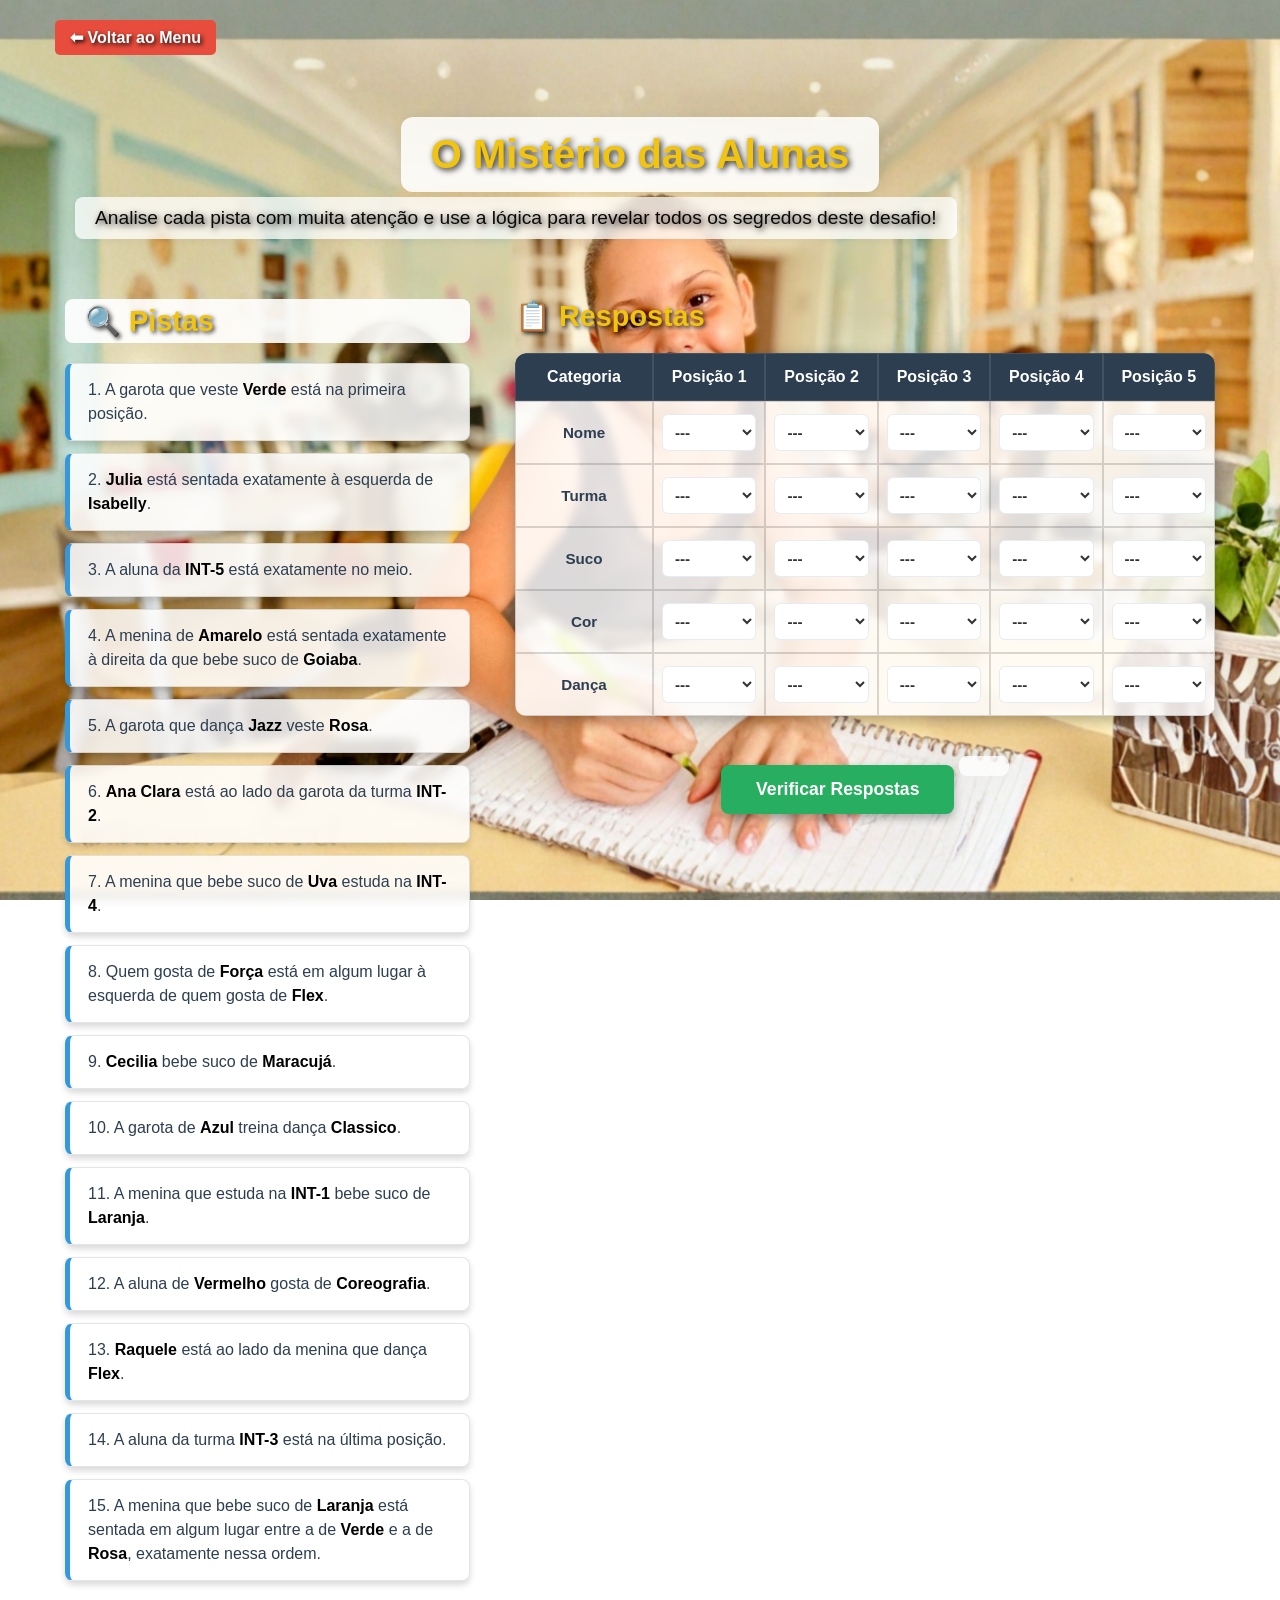
==== commit c196b071: "Add files via upload" ====
--- a/jogo1.html
+++ b/jogo1.html
@@ -69,7 +69,7 @@
             box-sizing: border-box;
         }
 
-        /* Títulos principais em Amarelo para alto contraste no fundo */
+        /* Títulos principais em Roxo para alto contraste no fundo */
         .pistas-container h2, .tabuleiro-container h2 {
             font-size: 1.8rem;
             margin-top: 0;
@@ -209,7 +209,7 @@
     <div class="container">
         <a href="index.html" class="btn-voltar-topo">⬅ Voltar ao Menu</a>
         
-        <header style="text-align: center; color: white; margin-bottom: 30px; text-shadow: 2px 2px 6px rgba(0,0,0,0.9);">
+        <header style="text-align: center; color: black; margin-bottom: 30px; text-shadow: 2px 2px 6px rgba(0,0,0,0.9);">
             <h1 style="color: #f1c40f; margin-bottom: 5px; font-size: 2.5rem;">O Mistério das Alunas</h1>
             <p style="margin: 0; font-size: 1.2rem; opacity: 0.95;">Analise cada pista com muita atenção e use a lógica para revelar todos os segredos deste desafio!</p>
         </header>
